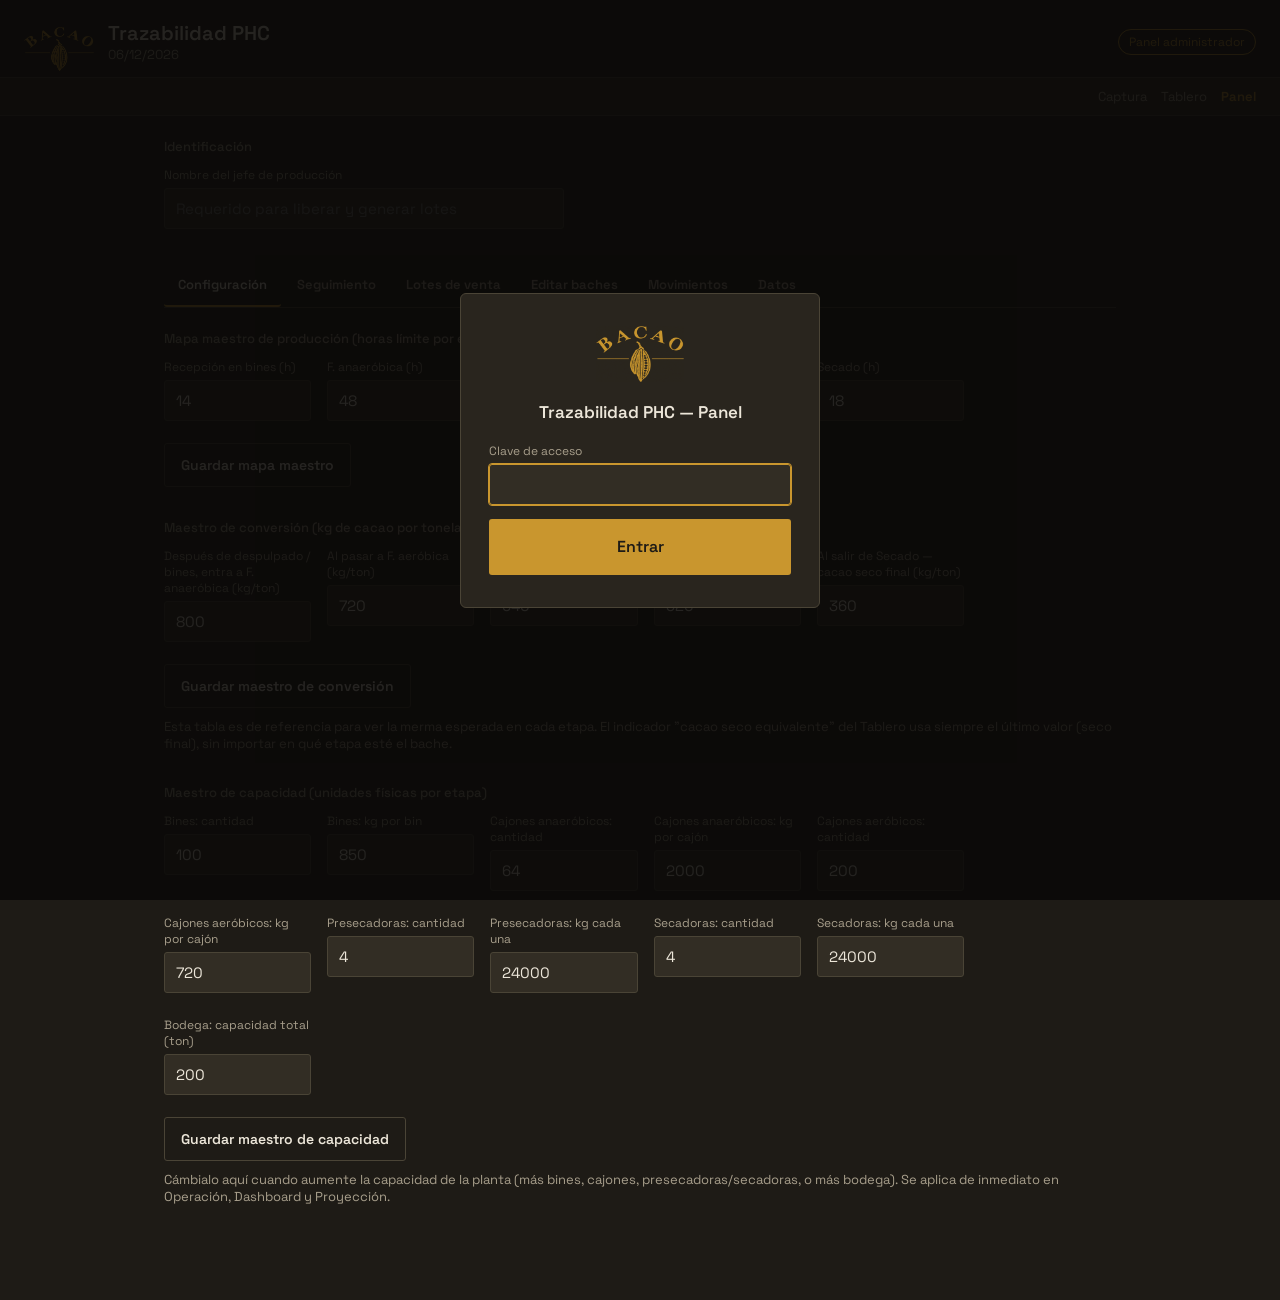
==== panel.html @ 09c731fa "Add files via upload" ====
<!DOCTYPE html>
<html lang="es">
<head>
<meta charset="UTF-8">
<meta name="viewport" content="width=device-width, initial-scale=1">
<title>Trazabilidad PHC — Panel</title>
<link rel="stylesheet" href="style.css">
</head>
<body>

<header>
  <div class="header-brand">
    <img src="logo-bacao.png" alt="Bacao" class="brand-logo">
    <div class="header-titles">
      <h1>Trazabilidad PHC</h1>
      <span class="sub" id="fecha-hoy"></span>
      <span class="sub" id="sync-status" style="color:var(--warn);"></span>
    </div>
  </div>
  <span class="page-role">Panel administrador</span>
</header>

<div class="action-bar">
  <nav class="page-links">
    <a href="index.html">Captura</a>
    <a href="tablero.html">Tablero</a>
    <a href="panel.html" class="current">Panel</a>
  </nav>
</div>

<div id="gate-overlay" class="gate-overlay">
  <div class="gate-card">
    <img src="logo-bacao.png" alt="Bacao" class="gate-logo">
    <h2>Trazabilidad PHC — Panel</h2>
    <div class="field"><label>Clave de acceso</label><input type="password" id="gate-clave" autocomplete="off"></div>
    <div id="gate-msg"></div>
    <button id="gate-btn" class="big">Entrar</button>
  </div>
</div>


<main>

  <div class="panel active" id="panel-administrador">
    <p class="block-title">Identificación</p>
    <div class="mapa-form" style="max-width:400px;">
      <div class="field"><label>Nombre del jefe de producción</label><input type="text" id="admin-nombre" placeholder="Requerido para liberar y generar lotes"></div>
    </div>
    <div id="admin-msg"></div>

    <nav class="admin-subtabs">
      <button class="admin-tab active" data-admintab="config">Configuración</button>
      <button class="admin-tab" data-admintab="seguimiento">Seguimiento</button>
      <button class="admin-tab" data-admintab="lotes">Lotes de venta</button>
      <button class="admin-tab" data-admintab="editar">Editar baches</button>
      <button class="admin-tab" data-admintab="movimientos">Movimientos</button>
      <button class="admin-tab" data-admintab="datos">Datos</button>
    </nav>

    <div class="admin-panel active" id="admin-config">
      <p class="block-title">Mapa maestro de producción (horas límite por etapa)</p>
      <div class="mapa-form">
        <div class="field"><label>Recepción en bines (h)</label><input type="number" id="mm-recepcion"></div>
        <div class="field"><label>F. anaeróbica (h)</label><input type="number" id="mm-anaerobica"></div>
        <div class="field"><label>F. aeróbica (h)</label><input type="number" id="mm-aerobica"></div>
        <div class="field"><label>Presecado (h)</label><input type="number" id="mm-presecado"></div>
        <div class="field"><label>Secado (h)</label><input type="number" id="mm-secado"></div>
      </div>
      <button class="secondary" id="btn-guardar-mapa">Guardar mapa maestro</button>

      <div class="section-gap">
        <p class="block-title">Maestro de conversión (kg de cacao por tonelada de fruto fresco, según etapa)</p>
        <div class="mapa-form">
          <div class="field"><label>Después de despulpado / bines, entra a F. anaeróbica (kg/ton)</label><input type="number" id="mc-anaerobica"></div>
          <div class="field"><label>Al pasar a F. aeróbica (kg/ton)</label><input type="number" id="mc-aerobica"></div>
          <div class="field"><label>Al entrar a Presecado (kg/ton)</label><input type="number" id="mc-presecado"></div>
          <div class="field"><label>Al entrar a Secado (kg/ton)</label><input type="number" id="mc-secado"></div>
          <div class="field"><label>Al salir de Secado — cacao seco final (kg/ton)</label><input type="number" id="mc-seco"></div>
        </div>
        <button class="secondary" id="btn-guardar-conversion">Guardar maestro de conversión</button>
        <p class="op-meta" style="margin-top:10px;">
          Esta tabla es de referencia para ver la merma esperada en cada etapa.
          El indicador "cacao seco equivalente" del Tablero usa siempre el
          último valor (seco final), sin importar en qué etapa esté el bache.
        </p>
      </div>

      <div class="section-gap">
        <p class="block-title">Maestro de capacidad (unidades físicas por etapa)</p>
        <div class="mapa-form">
          <div class="field"><label>Bines: cantidad</label><input type="number" id="cap-bines-total"></div>
          <div class="field"><label>Bines: kg por bin</label><input type="number" id="cap-bines-kg"></div>
          <div class="field"><label>Cajones anaeróbicos: cantidad</label><input type="number" id="cap-anaerobica-total"></div>
          <div class="field"><label>Cajones anaeróbicos: kg por cajón</label><input type="number" id="cap-anaerobica-kg"></div>
          <div class="field"><label>Cajones aeróbicos: cantidad</label><input type="number" id="cap-aerobica-total"></div>
          <div class="field"><label>Cajones aeróbicos: kg por cajón</label><input type="number" id="cap-aerobica-kg"></div>
          <div class="field"><label>Presecadoras: cantidad</label><input type="number" id="cap-presecado-total"></div>
          <div class="field"><label>Presecadoras: kg cada una</label><input type="number" id="cap-presecado-kg"></div>
          <div class="field"><label>Secadoras: cantidad</label><input type="number" id="cap-secado-total"></div>
          <div class="field"><label>Secadoras: kg cada una</label><input type="number" id="cap-secado-kg"></div>
          <div class="field"><label>Bodega: capacidad total (ton)</label><input type="number" id="cap-almacen-ton"></div>
        </div>
        <button class="secondary" id="btn-guardar-capacidad">Guardar maestro de capacidad</button>
        <p class="op-meta" style="margin-top:10px;">
          Cámbialo aquí cuando aumente la capacidad de la planta (más bines,
          cajones, presecadoras/secadoras, o más bodega). Se aplica de
          inmediato en Operación, Dashboard y Proyección.
        </p>
      </div>
    </div>

    <div class="admin-panel" id="admin-seguimiento">
      <p class="block-title">Seguimiento de tiempo por bache (normales y excedidos)</p>
      <div class="lv-history" id="admin-fuera-norma"></div>

      <div class="section-gap">
        <p class="block-title">Liberación de producto a inventario</p>
        <div class="lv-history" id="admin-liberacion"></div>
      </div>
    </div>

    <div class="admin-panel" id="admin-lotes">
      <p class="block-title">Generar lote de venta (baches liberados)</p>
      <div class="tabs-lv" id="lv-tabs"></div>
      <div class="lv-pool" id="lv-pool"></div>

      <div class="section-gap">
        <p class="block-title">Despachar grado 2 e impurezas (inventario común)</p>
        <div id="inventario-secundario-resumen" style="margin-bottom:16px;"></div>
        <div class="mapa-form" style="max-width:600px;">
          <div class="field"><label>Despachar Grado 2 (kg)</label><input type="number" id="desp-g2-cantidad" min="0" step="0.1"></div>
          <div class="field"><label>Despachar impurezas (kg)</label><input type="number" id="desp-imp-cantidad" min="0" step="0.1"></div>
        </div>
        <div id="desp-secundario-msg"></div>
        <button id="btn-despachar-secundario">Registrar despacho</button>
        <p class="op-meta" style="margin-top:10px;">Usa el nombre del jefe de producción de arriba (Identificación) como responsable de este despacho.</p>
      </div>
    </div>

    <div class="admin-panel" id="admin-editar">
      <p class="block-title">Editar bache capturado</p>
      <div class="msg err" style="margin-bottom:16px;">
        Esto modifica directamente el registro guardado — puede afectar capacidad,
        trazabilidad, lotes de venta y reportes ya generados. Úsalo solo para
        corregir errores de captura, y con el nombre del jefe de producción arriba.
      </div>
      <div class="mapa-form" style="max-width:420px;">
        <div class="field"><label>Código de bache</label>
          <input type="text" id="edit-buscar" list="edit-lista-codigos" placeholder="Escribe o elige un código">
          <datalist id="edit-lista-codigos"></datalist>
        </div>
      </div>
      <button class="secondary" id="btn-edit-cargar">Cargar bache</button>
      <div id="edit-form-wrap" style="margin-top:20px;"></div>
    </div>

    <div class="admin-panel" id="admin-movimientos">
      <p class="block-title">Registro de movimientos</p>
      <div class="mapa-form" style="max-width:500px; margin-bottom:16px;">
        <div class="field"><label>Buscar (bache, lote, acción o usuario)</label><input type="text" id="mov-filtro"></div>
      </div>
      <div class="lv-history" id="admin-movimientos-lista"></div>
    </div>

    <div class="admin-panel" id="admin-datos">
      <p class="block-title">Respaldo y exportación de datos</p>
      <div style="display:flex; gap:10px; flex-wrap:wrap; margin-bottom:10px;">
        <button class="secondary" id="btn-backup">Descargar backup completo (JSON)</button>
        <button class="secondary" id="btn-export-baches">Exportar baches (CSV)</button>
        <button class="secondary" id="btn-export-lotes">Exportar lotes de venta (CSV)</button>
      </div>
      <div class="field" style="max-width:400px;">
        <label>Restaurar backup (JSON)</label>
        <input type="file" id="input-restore" accept="application/json">
      </div>
      <div id="backup-msg"></div>

      <div class="section-gap">
        <p class="block-title">Herramientas de prueba</p>
        <button class="secondary" id="btn-ejemplo">Cargar baches de ejemplo</button>
        <button class="secondary" id="btn-borrar" style="border-color:var(--warn); color:var(--warn);">Borrar todos los baches (pruebas)</button>
        <div id="ejemplo-msg"></div>
      </div>
    </div>
  </div>

</main>

<script src="shared.js"></script>
<script src="panel.js"></script>
</body>
</html>
---- style.css ----
@import url('https://fonts.googleapis.com/css2?family=Space+Grotesk:wght@400;500;600;700&family=IBM+Plex+Mono:wght@400;500;600&display=swap');

  :root{
    --bg: #1E1B16;
    --panel: #29251E;
    --panel-2: #322D24;
    --line: #4A4436;
    --ink: #ECE6D9;
    --ink-dim: #A89F8C;
    --amber: #C9962E;
    --c-ccn51: #B4602E;
    --c-aromatico: #C9962E;
    --c-upia: #6B7F4E;
    --ok: #6B7F4E;
    --warn: #C15A3E;
    --radius: 3px;
  }
  *{box-sizing:border-box;}
  body{
    margin:0; background:var(--bg); color:var(--ink);
    font-family:'Space Grotesk',sans-serif;
    min-height:100vh; padding-bottom:60px;
  }
  .mono{font-family:'IBM Plex Mono',monospace;}

  header{
    padding:20px 24px 0; border-bottom:1px solid var(--line);
    display:flex; justify-content:space-between; align-items:center; flex-wrap:wrap; gap:12px;
  }
  .header-brand{display:flex; align-items:center; gap:14px;}
  .brand-logo{height:44px; width:auto; display:block;}
  .header-titles{display:flex; flex-direction:column; padding-bottom:14px;}
  header h1{margin:0; font-size:20px; font-weight:600;}
  header .sub{color:var(--ink-dim); font-size:13px;}
  .page-role{
    font-size:12px; color:var(--amber); border:1px solid var(--amber);
    padding:4px 10px; border-radius:20px; white-space:nowrap; margin-bottom:14px;
  }
  .action-bar{
    display:flex; align-items:center; gap:16px; flex-wrap:wrap;
    padding:10px 24px; border-bottom:1px solid var(--line); background:var(--panel-2);
  }
  .operario-display{font-size:13px; color:var(--ink-dim); white-space:nowrap;}
  .operario-display b{color:var(--ink);}
  .operario-display a{color:var(--amber); text-decoration:underline; margin-left:4px; font-size:12px;}

  .btn-instalar{
    background:var(--amber); color:#1E1B16; border:none; padding:9px 16px;
    border-radius:20px; font-weight:700; font-size:13px; cursor:pointer; white-space:nowrap;
  }
  .btn-instalar:hover{filter:brightness(1.08);}

  .page-links{
    display:flex; gap:14px; align-items:center; font-size:13px; margin-left:auto;
  }
  .page-links a{color:var(--ink-dim); text-decoration:none;}
  .page-links a:hover{color:var(--ink);}
  .page-links a.current{color:var(--amber); font-weight:600;}

  .gate-overlay{
    display:none; position:fixed; inset:0; background:rgba(10,9,7,0.88);
    align-items:center; justify-content:center; z-index:1000; padding:20px;
  }
  .gate-card{
    background:var(--panel); border:1px solid var(--line); border-radius:6px;
    padding:32px 28px; max-width:360px; width:100%; text-align:center;
  }
  .gate-logo{height:56px; margin-bottom:14px;}
  .gate-card h2{margin:0 0 20px; font-size:17px; font-weight:600;}
  .gate-card .field{text-align:left; margin-bottom:14px;}

  nav.tabs{
    display:flex; gap:2px; padding:0 24px; border-bottom:1px solid var(--line);
    overflow-x:auto;
  }
  nav.tabs button{
    background:none; border:none; color:var(--ink-dim); padding:12px 16px;
    font-size:14px; font-family:inherit; cursor:pointer; border-bottom:2px solid transparent;
    white-space:nowrap;
  }
  nav.tabs button.active{color:var(--ink); border-bottom-color:var(--amber);}

  main{padding:22px 24px; max-width:1000px; margin:0 auto;}
  .panel{display:none;}
  .panel.active{display:block;}

  .block-title{font-size:13px; color:var(--ink-dim); margin:0 0 12px; font-weight:500;}
  .empty{color:var(--ink-dim); font-size:14px; padding:36px 0; text-align:center; border:1px dashed var(--line); border-radius:var(--radius);}

  .field{display:flex; flex-direction:column; gap:5px; margin-bottom:12px;}
  .field label{font-size:12px; color:var(--ink-dim);}
  .field input, .field select{
    background:var(--panel-2); border:1px solid var(--line); color:var(--ink);
    padding:10px 11px; border-radius:var(--radius); font-size:15px; font-family:inherit;
  }
  .field input:focus, .field select:focus{outline:1px solid var(--amber); border-color:var(--amber);}

  .form-grid{display:grid; grid-template-columns:1fr 1fr; gap:0 16px; max-width:560px;}
  @media (max-width:600px){ .form-grid{grid-template-columns:1fr;} }

  button{
    background:var(--amber); color:#1E1B16; border:none; padding:11px 16px;
    border-radius:var(--radius); font-weight:600; font-size:14px; cursor:pointer; font-family:inherit;
    min-height:44px;
  }
  button:hover{filter:brightness(1.08);}
  button.secondary{background:transparent; color:var(--ink); border:1px solid var(--line);}
  button.big{width:100%; font-size:16px; padding:16px; min-height:56px;}
  button:disabled{opacity:0.4; cursor:not-allowed;}
  button:focus-visible, input:focus-visible, select:focus-visible{outline:2px solid var(--amber);}

  .preview-codigo{font-size:13px; color:var(--ink-dim); margin-top:2px;}
  .preview-codigo b{color:var(--ink); font-family:'IBM Plex Mono',monospace;}

  .msg{font-size:13px; padding:9px 11px; border-radius:var(--radius); margin-top:10px;}
  .msg.err{background:rgba(193,90,62,0.18); color:#E3A87B;}
  .msg.ok{background:rgba(107,127,78,0.2); color:#B7CB8F;}

  .tag{font-size:11px; font-weight:600; padding:3px 8px; border-radius:2px; color:#1E1B16;}

  /* Operación */
  .op-list{display:flex; flex-direction:column; gap:10px;}
  .op-card{border:1px solid var(--line); border-radius:var(--radius); background:var(--panel); padding:16px; cursor:pointer;}
  .op-card.selected{border-color:var(--amber);}
  .op-top{display:flex; justify-content:space-between; align-items:center; gap:10px; flex-wrap:wrap;}
  .op-codigo{font-family:'IBM Plex Mono',monospace; font-size:16px;}
  .op-meta{color:var(--ink-dim); font-size:13px; margin-top:6px;}
  .op-dur{font-size:13px; margin-top:4px;}
  .op-dur.excedido{color:var(--warn); font-weight:600;}
  .op-dur.ok{color:var(--ok); font-weight:600;}

  .op-action{margin-top:14px; padding-top:14px; border-top:1px solid var(--line); display:flex; flex-direction:column; gap:12px;}
  .op-action .row{display:flex; gap:10px; flex-wrap:wrap;}
  .op-action .row .field{flex:1; min-width:160px; margin-bottom:0;}
  .op-preview{font-size:12.5px; color:var(--ink-dim);}
  .op-preview b{color:var(--ink); font-family:'IBM Plex Mono',monospace;}

  .aireacion-btns{display:flex; gap:10px; margin-top:6px;}
  .aireacion-btns button{flex:1;}
  .aireacion-btns button.done{background:var(--ok); color:#1E1B16;}

  /* Capacidad */
  .cap-row{display:grid; grid-template-columns:150px 1fr 150px; align-items:center; gap:12px; padding:9px 0; border-bottom:1px solid var(--panel-2); font-size:13px;}
  .cap-row:last-child{border-bottom:none;}
  .cap-bar{height:8px; border-radius:4px; background:var(--panel-2); overflow:hidden;}
  .cap-fill{height:100%;}
  .cap-text{text-align:right; font-family:'IBM Plex Mono',monospace; font-size:12.5px;}
  .cap-text.excedido{color:var(--warn); font-weight:600;}
  @media (max-width:600px){ .cap-row{grid-template-columns:110px 1fr 110px;} }

  /* Dashboard */
  .dash-grid{display:grid; grid-template-columns:repeat(auto-fit,minmax(160px,1fr)); gap:12px; margin-bottom:24px;}
  .dash-card{border:1px solid var(--line); border-radius:var(--radius); background:var(--panel); padding:16px;}
  .dash-card .n{font-size:28px; font-family:'IBM Plex Mono',monospace; font-weight:600;}
  .dash-card .label{font-size:12px; color:var(--ink-dim); margin-top:2px;}
  .dash-card .excedidos{font-size:12px; color:var(--warn); margin-top:8px;}
  .mapa-form{display:grid; grid-template-columns:repeat(auto-fit,minmax(140px,1fr)); gap:12px 16px; max-width:800px; margin-bottom:10px;}

  /* Proyección */
  table.proy{width:100%; border-collapse:collapse; font-size:12.5px;}
  table.proy th, table.proy td{border:1px solid var(--line); padding:8px 6px; text-align:center;}
  table.proy th{color:var(--ink-dim); font-weight:500; background:var(--panel-2);}
  table.proy td.codigo-col{font-family:'IBM Plex Mono',monospace; text-align:left; white-space:nowrap;}
  table.proy .proy-almacenado{color:var(--ok);}
  table.proy .proy-saturado{color:var(--warn); font-weight:600;}
  table.proy.trace td:first-child, table.proy.trace th:first-child{text-align:left;}

  /* LV */
  .tabs-lv{display:flex; gap:6px; margin-bottom:14px;}
  .tab-lv{padding:6px 12px; border-radius:2px; border:1px solid var(--line); background:transparent; color:var(--ink-dim); font-size:13px; cursor:pointer;}
  .tab-lv.active{border-color:var(--amber); color:var(--ink);}
  .lv-pool{border:1px solid var(--line); border-radius:var(--radius); background:var(--panel); padding:16px 18px;}
  .lv-pool-item{display:flex; align-items:center; gap:10px; padding:8px 0; border-bottom:1px solid var(--panel-2); font-size:13px;}
  .lv-pool-item:last-child{border-bottom:none;}
  .lv-total{display:flex; justify-content:space-between; align-items:center; margin-top:12px; padding-top:12px; border-top:1px solid var(--line); flex-wrap:wrap; gap:10px;}
  .lv-history{display:flex; flex-direction:column; gap:10px; margin-top:14px;}
  .lv-history-item{border:1px solid var(--line); border-radius:var(--radius); padding:12px 16px; background:var(--panel); display:flex; justify-content:space-between; align-items:center; flex-wrap:wrap; gap:8px;}
  .lv-history-item .codes{color:var(--ink-dim); font-size:12px; font-family:'IBM Plex Mono',monospace;}

  .section-gap{margin-top:32px;}

  .dash-header{display:flex; justify-content:space-between; align-items:flex-start; flex-wrap:wrap; gap:12px; margin-bottom:22px;}
  .dash-title{margin:0; font-size:19px; font-weight:600;}
  .dash-actions{display:flex; gap:8px; flex-wrap:wrap;}
  .report-card{background:var(--panel); border:1px solid var(--line); border-radius:4px; padding:20px 22px; margin-bottom:20px;}
  .report-card .block-title{margin-top:0;}
  .dash-card.kpi .n{color:var(--amber); font-size:32px;}

  @media print{
    body{background:#fff !important; color:#111 !important;}
    nav.tabs, header .sub, .admin-subtabs, button, input, select{display:none !important;}
    .panel{display:none !important;}
    #panel-dashboard{display:block !important;}
    .report-card, .dash-card{background:#fff !important; border:1px solid #999 !important; color:#111 !important; break-inside:avoid;}
    .dash-card .n, .dash-card .label, .block-title, .op-meta, .dash-title, h1, h2, p, span, div{color:#111 !important;}
    svg text{fill:#111 !important;}
    svg rect{fill:#888 !important;}
    svg line{stroke:#333 !important;}
  }

  .admin-subtabs{display:flex; gap:2px; border-bottom:1px solid var(--line); margin:22px 0 22px; overflow-x:auto;}
  .admin-tab{background:none; border:none; color:var(--ink-dim); padding:9px 14px; font-size:13px; font-family:inherit; cursor:pointer; border-bottom:2px solid transparent; white-space:nowrap;}
  .admin-tab.active{color:var(--ink); border-bottom-color:var(--amber);}
  .admin-panel{display:none;}
  .admin-panel.active{display:block;}
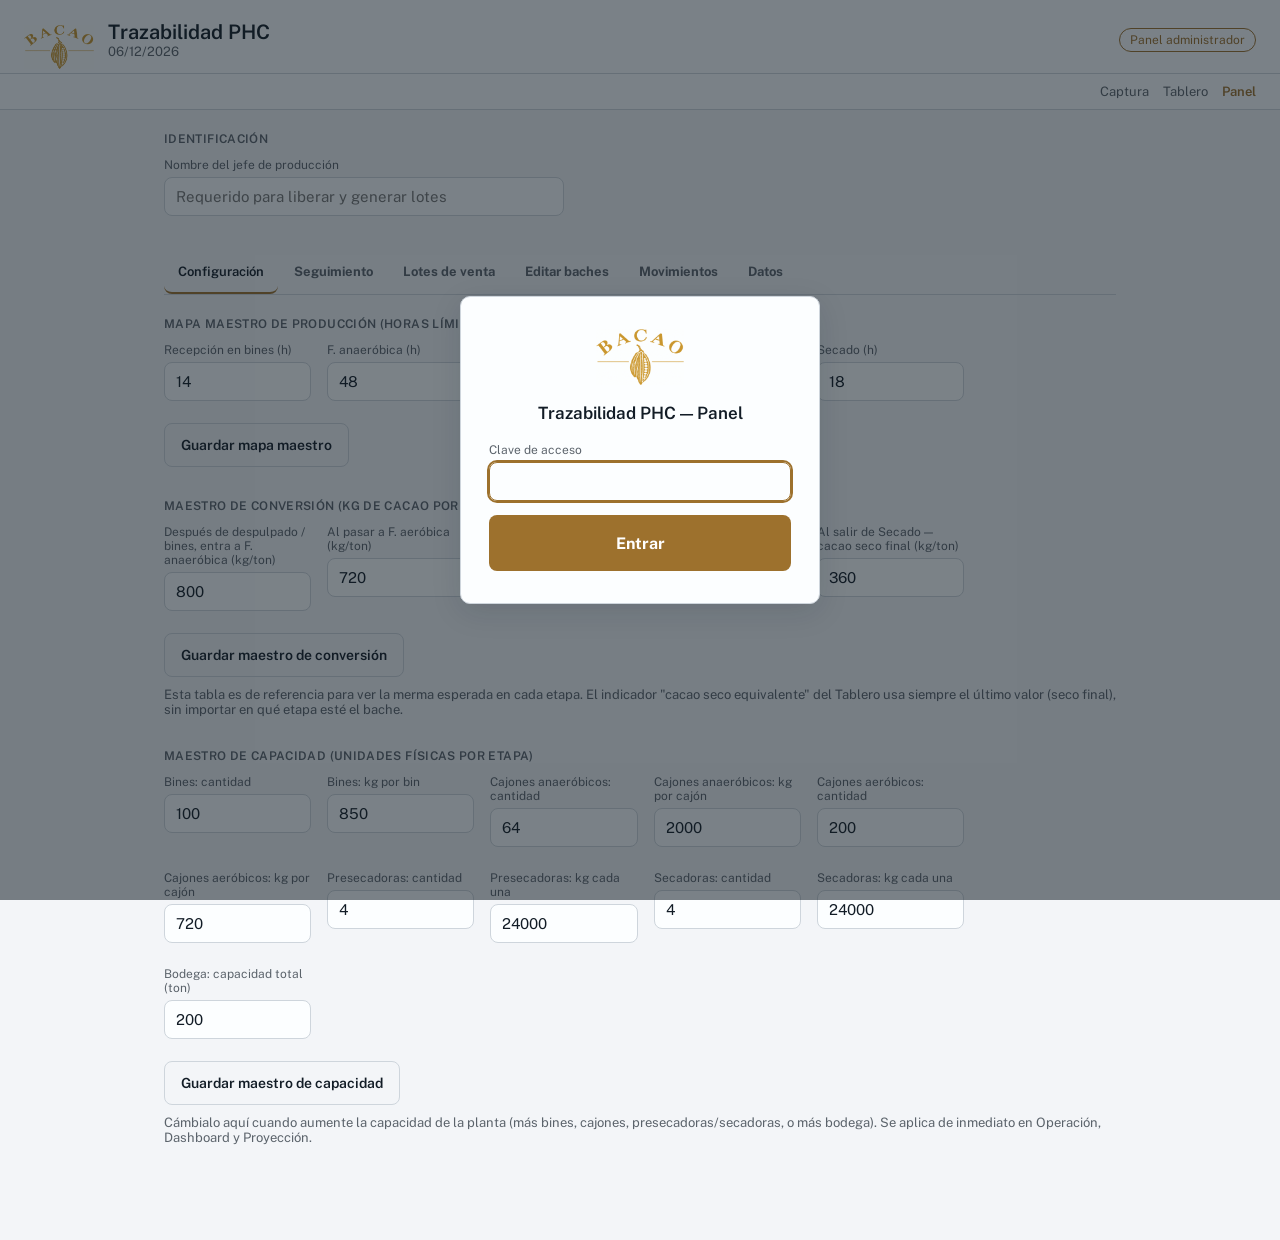
==== commit b9a15978: "Add files via upload" ====
--- a/panel.html
+++ b/panel.html
@@ -133,7 +133,8 @@
         </div>
         <div id="desp-secundario-msg"></div>
         <button id="btn-despachar-secundario">Registrar despacho</button>
-        <p class="op-meta" style="margin-top:10px;">Usa el nombre del jefe de producción de arriba (Identificación) como responsable de este despacho.</p>
+        <button class="secondary" id="btn-recalcular-secundario">Recalcular desde baches ya empacados</button>
+        <p class="op-meta" style="margin-top:10px;">Usa el nombre del jefe de producción de arriba (Identificación) como responsable de este despacho. Si tienes baches que se empacaron antes de que existiera este inventario, usa "Recalcular" para sumarlos (es seguro repetirlo, no duplica).</p>
       </div>
     </div>
 
--- a/style.css
+++ b/style.css
@@ -1,24 +1,24 @@
-@import url('https://fonts.googleapis.com/css2?family=Space+Grotesk:wght@400;500;600;700&family=IBM+Plex+Mono:wght@400;500;600&display=swap');
+@import url('https://fonts.googleapis.com/css2?family=Public+Sans:wght@400;500;600;700&family=IBM+Plex+Mono:wght@400;500;600&display=swap');
 
   :root{
-    --bg: #1E1B16;
-    --panel: #29251E;
-    --panel-2: #322D24;
-    --line: #4A4436;
-    --ink: #ECE6D9;
-    --ink-dim: #A89F8C;
-    --amber: #C9962E;
-    --c-ccn51: #B4602E;
-    --c-aromatico: #C9962E;
-    --c-upia: #6B7F4E;
-    --ok: #6B7F4E;
-    --warn: #C15A3E;
-    --radius: 3px;
+    --bg: #f3f5f8;
+    --panel: #fcfeff;
+    --panel-2: #eef1f5;
+    --line: #ced5dc;
+    --ink: #121c26;
+    --ink-dim: #5b636b;
+    --amber: #9d712d;
+    --c-ccn51: #b5652c;
+    --c-aromatico: #2f6b3e;
+    --c-upia: #3b6e8f;
+    --ok: #2f7a3d;
+    --warn: #b23a2e;
+    --radius: 10px;
   }
   *{box-sizing:border-box;}
   body{
     margin:0; background:var(--bg); color:var(--ink);
-    font-family:'Space Grotesk',sans-serif;
+    font-family:'Public Sans',system-ui,sans-serif;
     min-height:100vh; padding-bottom:60px;
   }
   .mono{font-family:'IBM Plex Mono',monospace;}
@@ -26,11 +26,12 @@
   header{
     padding:20px 24px 0; border-bottom:1px solid var(--line);
     display:flex; justify-content:space-between; align-items:center; flex-wrap:wrap; gap:12px;
+    background:var(--panel);
   }
   .header-brand{display:flex; align-items:center; gap:14px;}
   .brand-logo{height:44px; width:auto; display:block;}
   .header-titles{display:flex; flex-direction:column; padding-bottom:14px;}
-  header h1{margin:0; font-size:20px; font-weight:600;}
+  header h1{margin:0; font-size:20px; font-weight:600; color:var(--ink);}
   header .sub{color:var(--ink-dim); font-size:13px;}
   .page-role{
     font-size:12px; color:var(--amber); border:1px solid var(--amber);
@@ -38,14 +39,14 @@
   }
   .action-bar{
     display:flex; align-items:center; gap:16px; flex-wrap:wrap;
-    padding:10px 24px; border-bottom:1px solid var(--line); background:var(--panel-2);
+    padding:10px 24px; border-bottom:1px solid var(--line); background:var(--panel);
   }
   .operario-display{font-size:13px; color:var(--ink-dim); white-space:nowrap;}
   .operario-display b{color:var(--ink);}
   .operario-display a{color:var(--amber); text-decoration:underline; margin-left:4px; font-size:12px;}
 
   .btn-instalar{
-    background:var(--amber); color:#1E1B16; border:none; padding:9px 16px;
+    background:var(--amber); color:#fff; border:none; padding:9px 16px;
     border-radius:20px; font-weight:700; font-size:13px; cursor:pointer; white-space:nowrap;
   }
   .btn-instalar:hover{filter:brightness(1.08);}
@@ -58,53 +59,54 @@
   .page-links a.current{color:var(--amber); font-weight:600;}
 
   .gate-overlay{
-    display:none; position:fixed; inset:0; background:rgba(10,9,7,0.88);
+    display:none; position:fixed; inset:0; background:rgba(18,28,38,0.55);
     align-items:center; justify-content:center; z-index:1000; padding:20px;
   }
   .gate-card{
-    background:var(--panel); border:1px solid var(--line); border-radius:6px;
+    background:var(--panel); border:1px solid var(--line); border-radius:var(--radius);
     padding:32px 28px; max-width:360px; width:100%; text-align:center;
+    box-shadow:0 8px 30px rgba(18,28,38,0.12);
   }
   .gate-logo{height:56px; margin-bottom:14px;}
-  .gate-card h2{margin:0 0 20px; font-size:17px; font-weight:600;}
+  .gate-card h2{margin:0 0 20px; font-size:17px; font-weight:600; color:var(--ink);}
   .gate-card .field{text-align:left; margin-bottom:14px;}
 
   nav.tabs{
     display:flex; gap:2px; padding:0 24px; border-bottom:1px solid var(--line);
-    overflow-x:auto;
+    overflow-x:auto; background:var(--panel);
   }
   nav.tabs button{
     background:none; border:none; color:var(--ink-dim); padding:12px 16px;
     font-size:14px; font-family:inherit; cursor:pointer; border-bottom:2px solid transparent;
     white-space:nowrap;
   }
-  nav.tabs button.active{color:var(--ink); border-bottom-color:var(--amber);}
+  nav.tabs button.active{color:var(--ink); font-weight:600; border-bottom-color:var(--amber);}
 
   main{padding:22px 24px; max-width:1000px; margin:0 auto;}
   .panel{display:none;}
   .panel.active{display:block;}
 
-  .block-title{font-size:13px; color:var(--ink-dim); margin:0 0 12px; font-weight:500;}
+  .block-title{font-size:12px; color:var(--ink-dim); margin:0 0 12px; font-weight:600; text-transform:uppercase; letter-spacing:0.03em;}
   .empty{color:var(--ink-dim); font-size:14px; padding:36px 0; text-align:center; border:1px dashed var(--line); border-radius:var(--radius);}
 
   .field{display:flex; flex-direction:column; gap:5px; margin-bottom:12px;}
   .field label{font-size:12px; color:var(--ink-dim);}
   .field input, .field select{
-    background:var(--panel-2); border:1px solid var(--line); color:var(--ink);
-    padding:10px 11px; border-radius:var(--radius); font-size:15px; font-family:inherit;
-  }
-  .field input:focus, .field select:focus{outline:1px solid var(--amber); border-color:var(--amber);}
+    background:var(--panel); border:1px solid var(--line); color:var(--ink);
+    padding:10px 11px; border-radius:8px; font-size:15px; font-family:inherit;
+  }
+  .field input:focus, .field select:focus{outline:2px solid var(--amber); border-color:var(--amber);}
 
   .form-grid{display:grid; grid-template-columns:1fr 1fr; gap:0 16px; max-width:560px;}
   @media (max-width:600px){ .form-grid{grid-template-columns:1fr;} }
 
   button{
-    background:var(--amber); color:#1E1B16; border:none; padding:11px 16px;
-    border-radius:var(--radius); font-weight:600; font-size:14px; cursor:pointer; font-family:inherit;
+    background:var(--amber); color:#fff; border:none; padding:11px 16px;
+    border-radius:8px; font-weight:700; font-size:14px; cursor:pointer; font-family:inherit;
     min-height:44px;
   }
   button:hover{filter:brightness(1.08);}
-  button.secondary{background:transparent; color:var(--ink); border:1px solid var(--line);}
+  button.secondary{background:transparent; color:var(--ink); border:1px solid var(--line); font-weight:600;}
   button.big{width:100%; font-size:16px; padding:16px; min-height:56px;}
   button:disabled{opacity:0.4; cursor:not-allowed;}
   button:focus-visible, input:focus-visible, select:focus-visible{outline:2px solid var(--amber);}
@@ -112,16 +114,16 @@
   .preview-codigo{font-size:13px; color:var(--ink-dim); margin-top:2px;}
   .preview-codigo b{color:var(--ink); font-family:'IBM Plex Mono',monospace;}
 
-  .msg{font-size:13px; padding:9px 11px; border-radius:var(--radius); margin-top:10px;}
-  .msg.err{background:rgba(193,90,62,0.18); color:#E3A87B;}
-  .msg.ok{background:rgba(107,127,78,0.2); color:#B7CB8F;}
-
-  .tag{font-size:11px; font-weight:600; padding:3px 8px; border-radius:2px; color:#1E1B16;}
+  .msg{font-size:13px; padding:9px 11px; border-radius:8px; margin-top:10px;}
+  .msg.err{background:#fbe9e7; color:#8a2c22;}
+  .msg.ok{background:#e6f2e7; color:#215c2b;}
+
+  .tag{font-size:11px; font-weight:700; padding:3px 8px; border-radius:20px; color:#fff;}
 
   /* Operación */
   .op-list{display:flex; flex-direction:column; gap:10px;}
   .op-card{border:1px solid var(--line); border-radius:var(--radius); background:var(--panel); padding:16px; cursor:pointer;}
-  .op-card.selected{border-color:var(--amber);}
+  .op-card.selected{border-color:var(--amber); box-shadow:0 0 0 1px var(--amber);}
   .op-top{display:flex; justify-content:space-between; align-items:center; gap:10px; flex-wrap:wrap;}
   .op-codigo{font-family:'IBM Plex Mono',monospace; font-size:16px;}
   .op-meta{color:var(--ink-dim); font-size:13px; margin-top:6px;}
@@ -137,7 +139,7 @@
 
   .aireacion-btns{display:flex; gap:10px; margin-top:6px;}
   .aireacion-btns button{flex:1;}
-  .aireacion-btns button.done{background:var(--ok); color:#1E1B16;}
+  .aireacion-btns button.done{background:var(--ok); color:#fff;}
 
   /* Capacidad */
   .cap-row{display:grid; grid-template-columns:150px 1fr 150px; align-items:center; gap:12px; padding:9px 0; border-bottom:1px solid var(--panel-2); font-size:13px;}
@@ -151,7 +153,7 @@
   /* Dashboard */
   .dash-grid{display:grid; grid-template-columns:repeat(auto-fit,minmax(160px,1fr)); gap:12px; margin-bottom:24px;}
   .dash-card{border:1px solid var(--line); border-radius:var(--radius); background:var(--panel); padding:16px;}
-  .dash-card .n{font-size:28px; font-family:'IBM Plex Mono',monospace; font-weight:600;}
+  .dash-card .n{font-size:28px; font-family:'IBM Plex Mono',monospace; font-weight:600; color:var(--ink);}
   .dash-card .label{font-size:12px; color:var(--ink-dim); margin-top:2px;}
   .dash-card .excedidos{font-size:12px; color:var(--warn); margin-top:8px;}
   .mapa-form{display:grid; grid-template-columns:repeat(auto-fit,minmax(140px,1fr)); gap:12px 16px; max-width:800px; margin-bottom:10px;}
@@ -159,7 +161,7 @@
   /* Proyección */
   table.proy{width:100%; border-collapse:collapse; font-size:12.5px;}
   table.proy th, table.proy td{border:1px solid var(--line); padding:8px 6px; text-align:center;}
-  table.proy th{color:var(--ink-dim); font-weight:500; background:var(--panel-2);}
+  table.proy th{color:var(--ink-dim); font-weight:600; background:var(--panel-2);}
   table.proy td.codigo-col{font-family:'IBM Plex Mono',monospace; text-align:left; white-space:nowrap;}
   table.proy .proy-almacenado{color:var(--ok);}
   table.proy .proy-saturado{color:var(--warn); font-weight:600;}
@@ -167,8 +169,8 @@
 
   /* LV */
   .tabs-lv{display:flex; gap:6px; margin-bottom:14px;}
-  .tab-lv{padding:6px 12px; border-radius:2px; border:1px solid var(--line); background:transparent; color:var(--ink-dim); font-size:13px; cursor:pointer;}
-  .tab-lv.active{border-color:var(--amber); color:var(--ink);}
+  .tab-lv{padding:6px 12px; border-radius:20px; border:1px solid var(--line); background:transparent; color:var(--ink-dim); font-size:13px; cursor:pointer;}
+  .tab-lv.active{border-color:var(--amber); color:var(--ink); font-weight:600;}
   .lv-pool{border:1px solid var(--line); border-radius:var(--radius); background:var(--panel); padding:16px 18px;}
   .lv-pool-item{display:flex; align-items:center; gap:10px; padding:8px 0; border-bottom:1px solid var(--panel-2); font-size:13px;}
   .lv-pool-item:last-child{border-bottom:none;}
@@ -180,9 +182,9 @@
   .section-gap{margin-top:32px;}
 
   .dash-header{display:flex; justify-content:space-between; align-items:flex-start; flex-wrap:wrap; gap:12px; margin-bottom:22px;}
-  .dash-title{margin:0; font-size:19px; font-weight:600;}
+  .dash-title{margin:0; font-size:19px; font-weight:700; color:var(--ink);}
   .dash-actions{display:flex; gap:8px; flex-wrap:wrap;}
-  .report-card{background:var(--panel); border:1px solid var(--line); border-radius:4px; padding:20px 22px; margin-bottom:20px;}
+  .report-card{background:var(--panel); border:1px solid var(--line); border-radius:var(--radius); padding:20px 22px; margin-bottom:20px;}
   .report-card .block-title{margin-top:0;}
   .dash-card.kpi .n{color:var(--amber); font-size:32px;}
 
@@ -200,6 +202,6 @@
 
   .admin-subtabs{display:flex; gap:2px; border-bottom:1px solid var(--line); margin:22px 0 22px; overflow-x:auto;}
   .admin-tab{background:none; border:none; color:var(--ink-dim); padding:9px 14px; font-size:13px; font-family:inherit; cursor:pointer; border-bottom:2px solid transparent; white-space:nowrap;}
-  .admin-tab.active{color:var(--ink); border-bottom-color:var(--amber);}
+  .admin-tab.active{color:var(--ink); font-weight:600; border-bottom-color:var(--amber);}
   .admin-panel{display:none;}
   .admin-panel.active{display:block;}
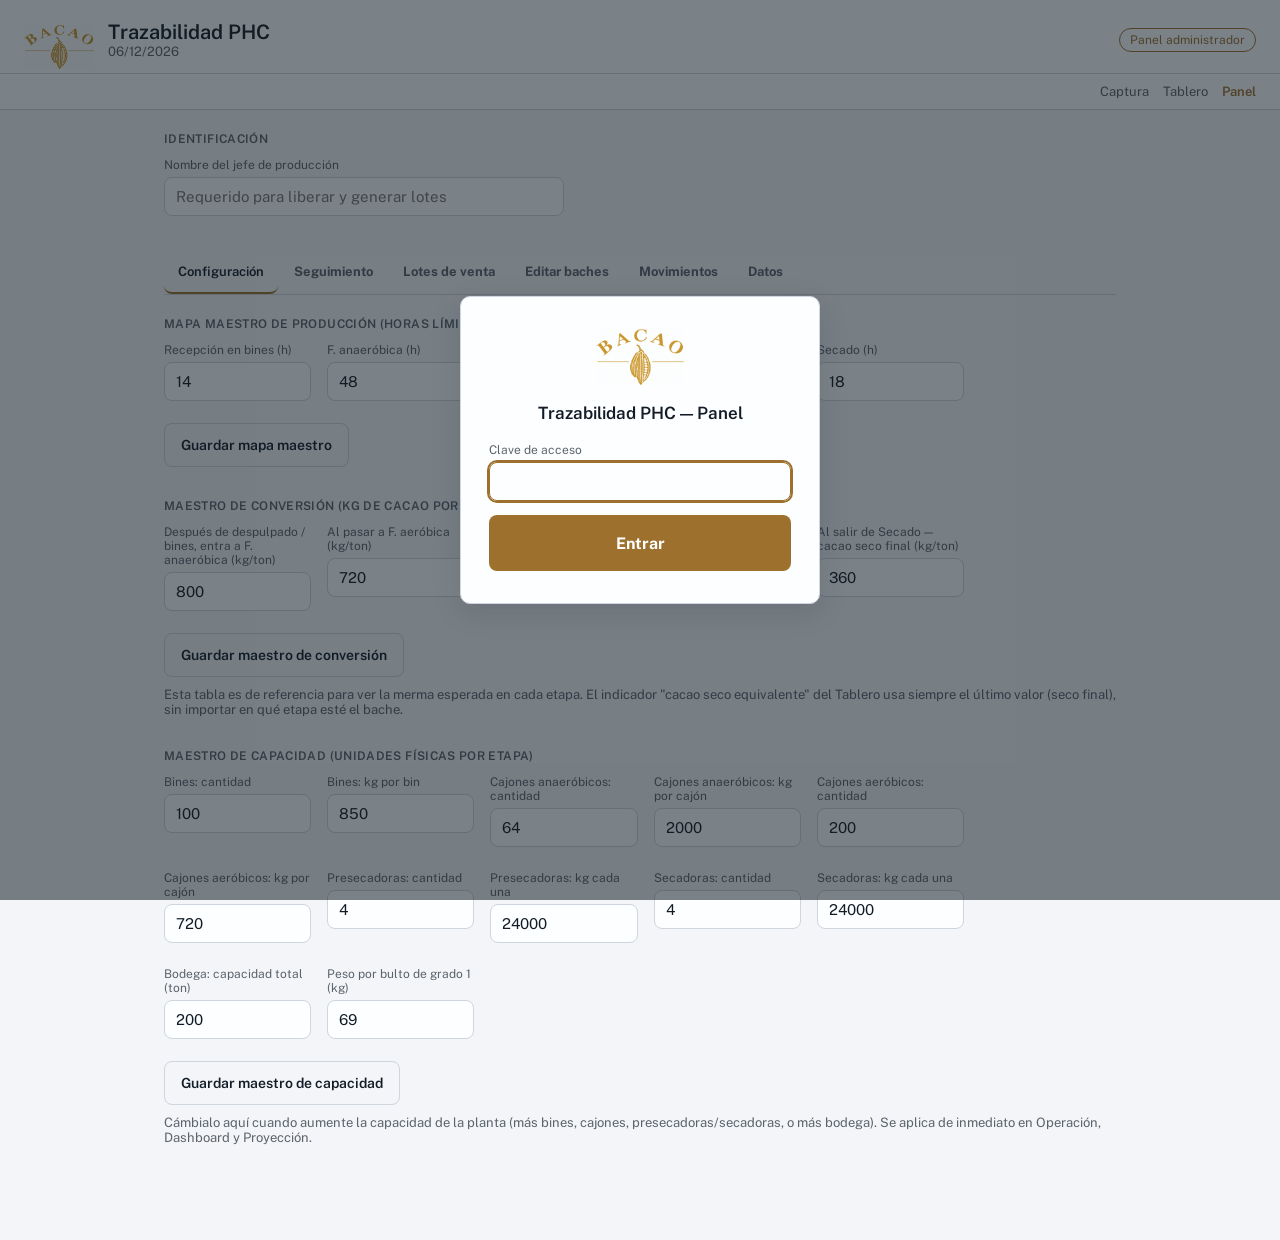
==== commit d16c9567: "Add files via upload" ====
--- a/panel.html
+++ b/panel.html
@@ -99,6 +99,7 @@
           <div class="field"><label>Secadoras: cantidad</label><input type="number" id="cap-secado-total"></div>
           <div class="field"><label>Secadoras: kg cada una</label><input type="number" id="cap-secado-kg"></div>
           <div class="field"><label>Bodega: capacidad total (ton)</label><input type="number" id="cap-almacen-ton"></div>
+          <div class="field"><label>Peso por bulto de grado 1 (kg)</label><input type="number" id="cap-peso-bulto"></div>
         </div>
         <button class="secondary" id="btn-guardar-capacidad">Guardar maestro de capacidad</button>
         <p class="op-meta" style="margin-top:10px;">
@@ -123,6 +124,11 @@
       <p class="block-title">Generar lote de venta (baches liberados)</p>
       <div class="tabs-lv" id="lv-tabs"></div>
       <div class="lv-pool" id="lv-pool"></div>
+
+      <div class="section-gap">
+        <p class="block-title">Despachar lotes de venta generados</p>
+        <div class="lv-history" id="lv-despacho-list"></div>
+      </div>
 
       <div class="section-gap">
         <p class="block-title">Despachar grado 2 e impurezas (inventario común)</p>
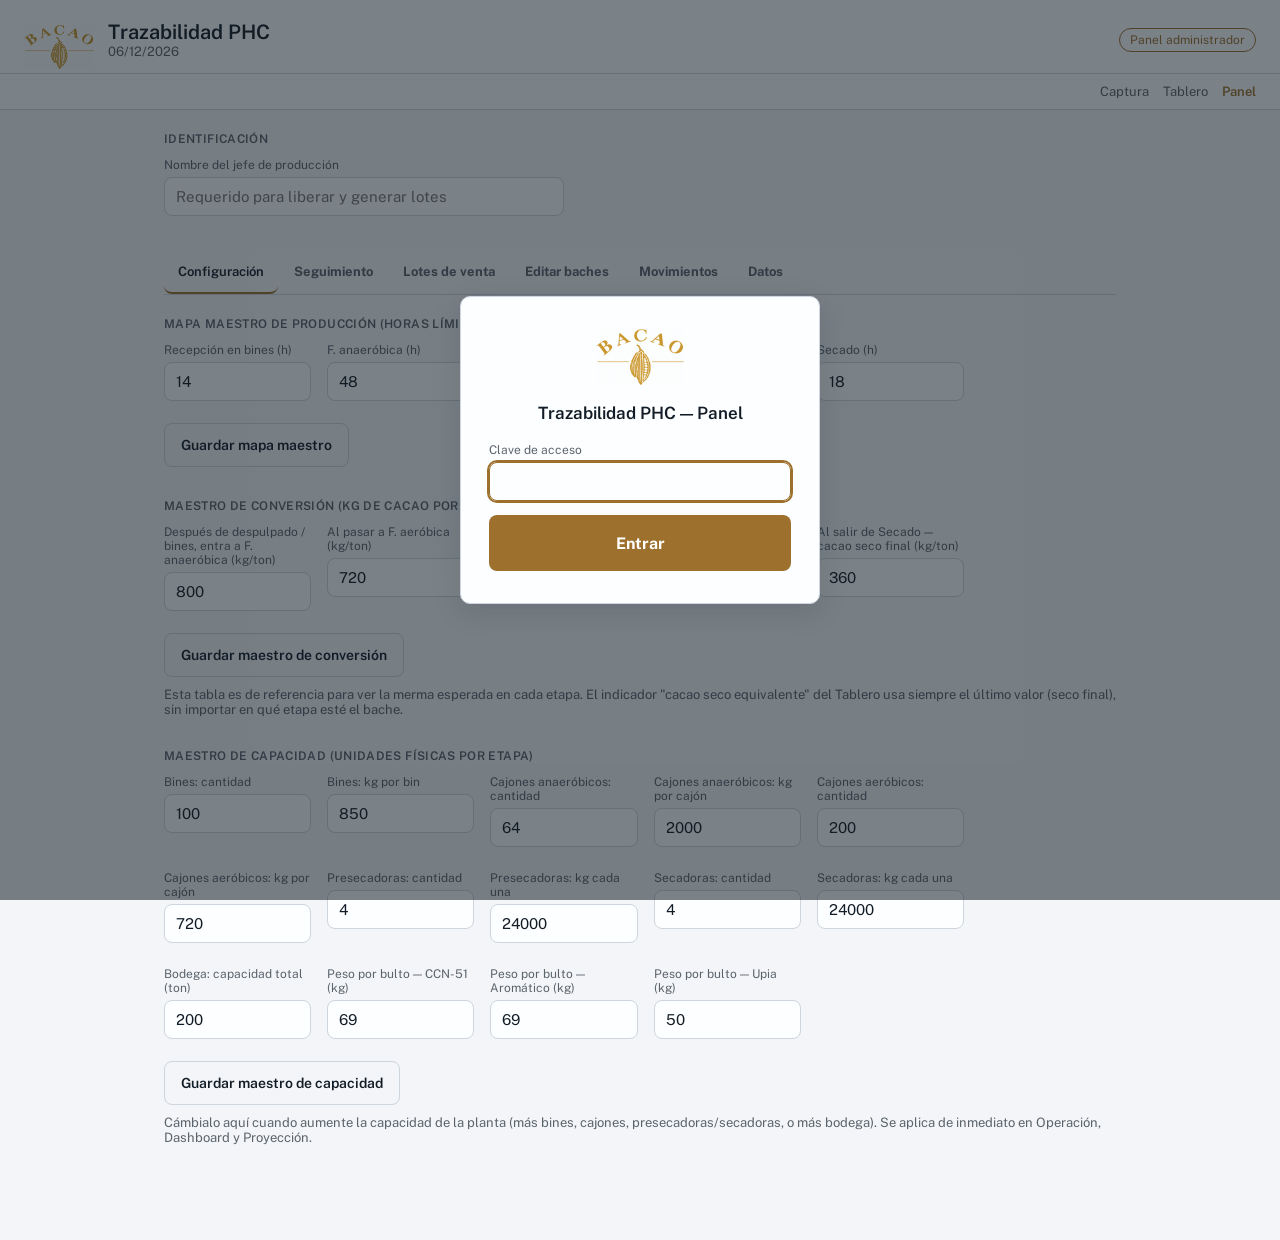
==== commit f2bbf26a: "Add files via upload" ====
--- a/panel.html
+++ b/panel.html
@@ -99,7 +99,9 @@
           <div class="field"><label>Secadoras: cantidad</label><input type="number" id="cap-secado-total"></div>
           <div class="field"><label>Secadoras: kg cada una</label><input type="number" id="cap-secado-kg"></div>
           <div class="field"><label>Bodega: capacidad total (ton)</label><input type="number" id="cap-almacen-ton"></div>
-          <div class="field"><label>Peso por bulto de grado 1 (kg)</label><input type="number" id="cap-peso-bulto"></div>
+          <div class="field"><label>Peso por bulto — CCN-51 (kg)</label><input type="number" id="cap-peso-bulto-ccn51"></div>
+          <div class="field"><label>Peso por bulto — Aromático (kg)</label><input type="number" id="cap-peso-bulto-aromatico"></div>
+          <div class="field"><label>Peso por bulto — Upia (kg)</label><input type="number" id="cap-peso-bulto-upia"></div>
         </div>
         <button class="secondary" id="btn-guardar-capacidad">Guardar maestro de capacidad</button>
         <p class="op-meta" style="margin-top:10px;">
@@ -142,6 +144,39 @@
         <button class="secondary" id="btn-recalcular-secundario">Recalcular desde baches ya empacados</button>
         <p class="op-meta" style="margin-top:10px;">Usa el nombre del jefe de producción de arriba (Identificación) como responsable de este despacho. Si tienes baches que se empacaron antes de que existiera este inventario, usa "Recalcular" para sumarlos (es seguro repetirlo, no duplica).</p>
       </div>
+
+      <div class="section-gap">
+        <p class="block-title">Secar cacao LOCAL (de fresco a seco)</p>
+        <div id="cacao-local-enproceso-resumen" style="margin-bottom:16px;"></div>
+        <div class="mapa-form" style="max-width:600px;">
+          <div class="field"><label>Cantidad fresca a procesar (kg)</label><input type="number" id="secar-local-fresco" min="0" step="0.1"></div>
+          <div class="field"><label>Peso seco resultante (kg)</label><input type="number" id="secar-local-seco" min="0" step="0.1"></div>
+        </div>
+        <div id="secar-local-msg"></div>
+        <button id="btn-secar-local">Registrar secado</button>
+        <p class="op-meta" style="margin-top:10px;">El cacao LOCAL entra fresco y también pierde peso al secarse. Aquí el líder registra cuánto fresco tomó y cuánto pesó ya seco; ese peso seco pasa a "pendiente de liberar".</p>
+      </div>
+
+      <div class="section-gap">
+        <p class="block-title">Liberar cacao LOCAL (ya seco, pendiente de liberación)</p>
+        <div id="cacao-local-secopendiente-resumen" style="margin-bottom:16px;"></div>
+        <div class="mapa-form" style="max-width:400px;">
+          <div class="field"><label>Cantidad a liberar (kg)</label><input type="number" id="lib-local-cantidad" min="0" step="0.1"></div>
+        </div>
+        <div id="lib-local-msg"></div>
+        <button id="btn-liberar-local">Liberar al inventario final</button>
+        <p class="op-meta" style="margin-top:10px;">Se pre-llena con toda la suma pendiente; puedes editarla para liberar solo una parte.</p>
+      </div>
+
+      <div class="section-gap">
+        <p class="block-title">Despachar cacao LOCAL (ya liberado)</p>
+        <div id="cacao-local-resumen" style="margin-bottom:16px;"></div>
+        <div class="mapa-form" style="max-width:400px;">
+          <div class="field"><label>Despachar cacao LOCAL (kg)</label><input type="number" id="desp-local-cantidad" min="0" step="0.1"></div>
+        </div>
+        <div id="desp-local-msg"></div>
+        <button id="btn-despachar-local">Registrar despacho</button>
+      </div>
     </div>
 
     <div class="admin-panel" id="admin-editar">
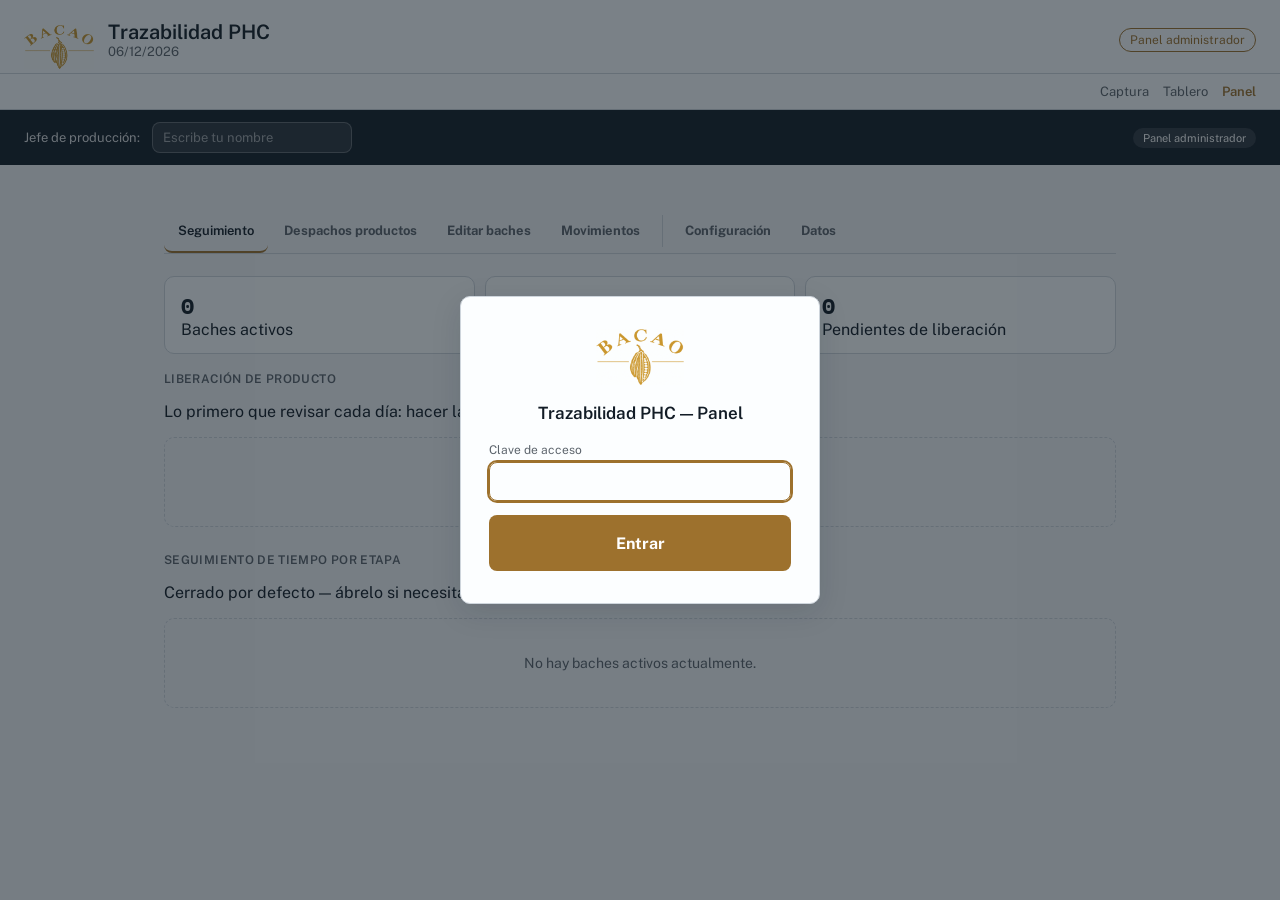
==== commit 1b08ee3f: "Add files via upload" ====
--- a/panel.html
+++ b/panel.html
@@ -28,6 +28,13 @@
   </nav>
 </div>
 
+<div class="idbar">
+  <span class="who">Jefe de producción:</span>
+  <input type="text" id="admin-nombre" placeholder="Escribe tu nombre">
+  <span class="role">Panel administrador</span>
+</div>
+<div id="admin-msg" style="padding:0 24px;"></div>
+
 <div id="gate-overlay" class="gate-overlay">
   <div class="gate-card">
     <img src="logo-bacao.png" alt="Bacao" class="gate-logo">
@@ -42,84 +49,91 @@
 <main>
 
   <div class="panel active" id="panel-administrador">
-    <p class="block-title">Identificación</p>
-    <div class="mapa-form" style="max-width:400px;">
-      <div class="field"><label>Nombre del jefe de producción</label><input type="text" id="admin-nombre" placeholder="Requerido para liberar y generar lotes"></div>
-    </div>
-    <div id="admin-msg"></div>
-
     <nav class="admin-subtabs">
-      <button class="admin-tab active" data-admintab="config">Configuración</button>
-      <button class="admin-tab" data-admintab="seguimiento">Seguimiento</button>
-      <button class="admin-tab" data-admintab="lotes">Lotes de venta</button>
+      <button class="admin-tab active" data-admintab="seguimiento">Seguimiento <span class="badge" id="badge-seguimiento" style="display:none;"></span></button>
+      <button class="admin-tab" data-admintab="lotes">Despachos productos</button>
       <button class="admin-tab" data-admintab="editar">Editar baches</button>
       <button class="admin-tab" data-admintab="movimientos">Movimientos</button>
+      <div class="admin-tabs-divider"></div>
+      <button class="admin-tab" data-admintab="config">Configuración</button>
       <button class="admin-tab" data-admintab="datos">Datos</button>
     </nav>
 
-    <div class="admin-panel active" id="admin-config">
-      <p class="block-title">Mapa maestro de producción (horas límite por etapa)</p>
-      <div class="mapa-form">
-        <div class="field"><label>Recepción en bines (h)</label><input type="number" id="mm-recepcion"></div>
-        <div class="field"><label>F. anaeróbica (h)</label><input type="number" id="mm-anaerobica"></div>
-        <div class="field"><label>F. aeróbica (h)</label><input type="number" id="mm-aerobica"></div>
-        <div class="field"><label>Presecado (h)</label><input type="number" id="mm-presecado"></div>
-        <div class="field"><label>Secado (h)</label><input type="number" id="mm-secado"></div>
-      </div>
-      <button class="secondary" id="btn-guardar-mapa">Guardar mapa maestro</button>
-
-      <div class="section-gap">
-        <p class="block-title">Maestro de conversión (kg de cacao por tonelada de fruto fresco, según etapa)</p>
-        <div class="mapa-form">
-          <div class="field"><label>Después de despulpado / bines, entra a F. anaeróbica (kg/ton)</label><input type="number" id="mc-anaerobica"></div>
-          <div class="field"><label>Al pasar a F. aeróbica (kg/ton)</label><input type="number" id="mc-aerobica"></div>
-          <div class="field"><label>Al entrar a Presecado (kg/ton)</label><input type="number" id="mc-presecado"></div>
-          <div class="field"><label>Al entrar a Secado (kg/ton)</label><input type="number" id="mc-secado"></div>
-          <div class="field"><label>Al salir de Secado — cacao seco final (kg/ton)</label><input type="number" id="mc-seco"></div>
-        </div>
-        <button class="secondary" id="btn-guardar-conversion">Guardar maestro de conversión</button>
-        <p class="op-meta" style="margin-top:10px;">
-          Esta tabla es de referencia para ver la merma esperada en cada etapa.
-          El indicador "cacao seco equivalente" del Tablero usa siempre el
-          último valor (seco final), sin importar en qué etapa esté el bache.
-        </p>
-      </div>
-
-      <div class="section-gap">
-        <p class="block-title">Maestro de capacidad (unidades físicas por etapa)</p>
-        <div class="mapa-form">
-          <div class="field"><label>Bines: cantidad</label><input type="number" id="cap-bines-total"></div>
-          <div class="field"><label>Bines: kg por bin</label><input type="number" id="cap-bines-kg"></div>
-          <div class="field"><label>Cajones anaeróbicos: cantidad</label><input type="number" id="cap-anaerobica-total"></div>
-          <div class="field"><label>Cajones anaeróbicos: kg por cajón</label><input type="number" id="cap-anaerobica-kg"></div>
-          <div class="field"><label>Cajones aeróbicos: cantidad</label><input type="number" id="cap-aerobica-total"></div>
-          <div class="field"><label>Cajones aeróbicos: kg por cajón</label><input type="number" id="cap-aerobica-kg"></div>
-          <div class="field"><label>Presecadoras: cantidad</label><input type="number" id="cap-presecado-total"></div>
-          <div class="field"><label>Presecadoras: kg cada una</label><input type="number" id="cap-presecado-kg"></div>
-          <div class="field"><label>Secadoras: cantidad</label><input type="number" id="cap-secado-total"></div>
-          <div class="field"><label>Secadoras: kg cada una</label><input type="number" id="cap-secado-kg"></div>
-          <div class="field"><label>Bodega: capacidad total (ton)</label><input type="number" id="cap-almacen-ton"></div>
-          <div class="field"><label>Peso por bulto — CCN-51 (kg)</label><input type="number" id="cap-peso-bulto-ccn51"></div>
-          <div class="field"><label>Peso por bulto — Aromático (kg)</label><input type="number" id="cap-peso-bulto-aromatico"></div>
-          <div class="field"><label>Peso por bulto — Upia (kg)</label><input type="number" id="cap-peso-bulto-upia"></div>
-        </div>
-        <button class="secondary" id="btn-guardar-capacidad">Guardar maestro de capacidad</button>
-        <p class="op-meta" style="margin-top:10px;">
-          Cámbialo aquí cuando aumente la capacidad de la planta (más bines,
-          cajones, presecadoras/secadoras, o más bodega). Se aplica de
-          inmediato en Operación, Dashboard y Proyección.
-        </p>
-      </div>
-    </div>
-
-    <div class="admin-panel" id="admin-seguimiento">
-      <p class="block-title">Seguimiento de tiempo por bache (normales y excedidos)</p>
-      <div class="lv-history" id="admin-fuera-norma"></div>
-
-      <div class="section-gap">
-        <p class="block-title">Liberación de producto a inventario</p>
-        <div class="lv-history" id="admin-liberacion"></div>
-      </div>
+    <div class="admin-panel" id="admin-config">
+      <p class="section-hint" style="margin-top:0;">Se cambia rara vez — solo cuando ajustan tiempos, capacidad o pesos de referencia.</p>
+
+      <details class="settings-group">
+        <summary>Mapa maestro de producción (horas límite por etapa)</summary>
+        <div class="settings-body">
+          <div class="mapa-form" style="margin-top:10px;">
+            <div class="field"><label>Recepción en bines (h)</label><input type="number" id="mm-recepcion"></div>
+            <div class="field"><label>F. anaeróbica (h)</label><input type="number" id="mm-anaerobica"></div>
+            <div class="field"><label>F. aeróbica (h)<span style="display:block; font-size:11px; color:var(--ink-dim);">+24 h para Aromático y Upia</span></label><input type="number" id="mm-aerobica"></div>
+            <div class="field"><label>Presecado (h)</label><input type="number" id="mm-presecado"></div>
+            <div class="field"><label>Secado (h)</label><input type="number" id="mm-secado"></div>
+          </div>
+          <button class="secondary" id="btn-guardar-mapa">Guardar mapa maestro</button>
+        </div>
+      </details>
+
+      <details class="settings-group">
+        <summary>Maestro de conversión (kg de cacao por tonelada de fruto fresco)</summary>
+        <div class="settings-body">
+          <div class="mapa-form" style="margin-top:10px;">
+            <div class="field"><label>Después de despulpado / bines, entra a F. anaeróbica (kg/ton)</label><input type="number" id="mc-anaerobica"></div>
+            <div class="field"><label>Al pasar a F. aeróbica (kg/ton)</label><input type="number" id="mc-aerobica"></div>
+            <div class="field"><label>Al entrar a Presecado (kg/ton)</label><input type="number" id="mc-presecado"></div>
+            <div class="field"><label>Al entrar a Secado (kg/ton)</label><input type="number" id="mc-secado"></div>
+            <div class="field"><label>Al salir de Secado — cacao seco final (kg/ton)</label><input type="number" id="mc-seco"></div>
+          </div>
+          <button class="secondary" id="btn-guardar-conversion">Guardar maestro de conversión</button>
+          <p class="op-meta" style="margin-top:10px;">
+            Esta tabla es de referencia para ver la merma esperada en cada etapa.
+            El indicador "cacao seco equivalente" del Tablero usa siempre el
+            último valor (seco final), sin importar en qué etapa esté el bache.
+          </p>
+        </div>
+      </details>
+
+      <details class="settings-group">
+        <summary>Maestro de capacidad (unidades físicas por etapa)</summary>
+        <div class="settings-body">
+          <div class="mapa-form" style="margin-top:10px;">
+            <div class="field"><label>Bines: cantidad</label><input type="number" id="cap-bines-total"></div>
+            <div class="field"><label>Bines: kg por bin</label><input type="number" id="cap-bines-kg"></div>
+            <div class="field"><label>Cajones anaeróbicos: cantidad</label><input type="number" id="cap-anaerobica-total"></div>
+            <div class="field"><label>Cajones anaeróbicos: kg por cajón</label><input type="number" id="cap-anaerobica-kg"></div>
+            <div class="field"><label>Cajones aeróbicos: cantidad</label><input type="number" id="cap-aerobica-total"></div>
+            <div class="field"><label>Cajones aeróbicos: kg por cajón</label><input type="number" id="cap-aerobica-kg"></div>
+            <div class="field"><label>Presecadoras: cantidad</label><input type="number" id="cap-presecado-total"></div>
+            <div class="field"><label>Presecadoras: kg cada una</label><input type="number" id="cap-presecado-kg"></div>
+            <div class="field"><label>Secadoras: cantidad</label><input type="number" id="cap-secado-total"></div>
+            <div class="field"><label>Secadoras: kg cada una</label><input type="number" id="cap-secado-kg"></div>
+            <div class="field"><label>Bodega: capacidad total (ton)</label><input type="number" id="cap-almacen-ton"></div>
+            <div class="field"><label>Peso por bulto — CCN-51 (kg)</label><input type="number" id="cap-peso-bulto-ccn51"></div>
+            <div class="field"><label>Peso por bulto — Aromático (kg)</label><input type="number" id="cap-peso-bulto-aromatico"></div>
+            <div class="field"><label>Peso por bulto — Upia (kg)</label><input type="number" id="cap-peso-bulto-upia"></div>
+          </div>
+          <button class="secondary" id="btn-guardar-capacidad">Guardar maestro de capacidad</button>
+          <p class="op-meta" style="margin-top:10px;">
+            Cámbialo aquí cuando aumente la capacidad de la planta (más bines,
+            cajones, presecadoras/secadoras, o más bodega). Se aplica de
+            inmediato en Operación, Dashboard y Proyección.
+          </p>
+        </div>
+      </details>
+    </div>
+
+    <div class="admin-panel active" id="admin-seguimiento">
+      <div class="stat-row" id="seg-stats"></div>
+
+      <p class="block-title">Liberación de producto</p>
+      <p class="section-hint">Lo primero que revisar cada día: hacer la prueba de corte y decidir si se libera.</p>
+      <div id="admin-liberacion"></div>
+
+      <p class="block-title" style="margin-top:26px;">Seguimiento de tiempo por etapa</p>
+      <p class="section-hint">Cerrado por defecto — ábrelo si necesitas ver el detalle de una etapa.</p>
+      <div id="admin-fuera-norma"></div>
     </div>
 
     <div class="admin-panel" id="admin-lotes">
@@ -133,49 +147,64 @@
       </div>
 
       <div class="section-gap">
-        <p class="block-title">Despachar grado 2 e impurezas (inventario común)</p>
-        <div id="inventario-secundario-resumen" style="margin-bottom:16px;"></div>
-        <div class="mapa-form" style="max-width:600px;">
-          <div class="field"><label>Despachar Grado 2 (kg)</label><input type="number" id="desp-g2-cantidad" min="0" step="0.1"></div>
-          <div class="field"><label>Despachar impurezas (kg)</label><input type="number" id="desp-imp-cantidad" min="0" step="0.1"></div>
+        <p class="block-title">Grado 2</p>
+        <div class="report-card">
+          <div class="pipe mini" id="g2-pipe"></div>
+          <div class="btn-row" style="display:flex; gap:8px; margin-top:12px;">
+            <input type="number" id="desp-g2-cantidad" min="0" step="0.1" placeholder="kg a despachar" style="flex:1; border:1px solid var(--line); border-radius:8px; padding:9px 12px; font-family:inherit; font-size:13px;">
+            <button id="btn-despachar-secundario-g2">Despachar</button>
+          </div>
+        </div>
+      </div>
+
+      <div class="section-gap">
+        <p class="block-title">Impurezas</p>
+        <div class="report-card">
+          <div class="pipe mini" id="imp-pipe"></div>
+          <div class="btn-row" style="display:flex; gap:8px; margin-top:12px;">
+            <input type="number" id="desp-imp-cantidad" min="0" step="0.1" placeholder="kg a despachar" style="flex:1; border:1px solid var(--line); border-radius:8px; padding:9px 12px; font-family:inherit; font-size:13px;">
+            <button id="btn-despachar-secundario-imp">Despachar</button>
+          </div>
         </div>
         <div id="desp-secundario-msg"></div>
-        <button id="btn-despachar-secundario">Registrar despacho</button>
-        <button class="secondary" id="btn-recalcular-secundario">Recalcular desde baches ya empacados</button>
-        <p class="op-meta" style="margin-top:10px;">Usa el nombre del jefe de producción de arriba (Identificación) como responsable de este despacho. Si tienes baches que se empacaron antes de que existiera este inventario, usa "Recalcular" para sumarlos (es seguro repetirlo, no duplica).</p>
-      </div>
-
-      <div class="section-gap">
-        <p class="block-title">Secar cacao LOCAL (de fresco a seco)</p>
-        <div id="cacao-local-enproceso-resumen" style="margin-bottom:16px;"></div>
-        <div class="mapa-form" style="max-width:600px;">
-          <div class="field"><label>Cantidad fresca a procesar (kg)</label><input type="number" id="secar-local-fresco" min="0" step="0.1"></div>
-          <div class="field"><label>Peso seco resultante (kg)</label><input type="number" id="secar-local-seco" min="0" step="0.1"></div>
-        </div>
-        <div id="secar-local-msg"></div>
-        <button id="btn-secar-local">Registrar secado</button>
-        <p class="op-meta" style="margin-top:10px;">El cacao LOCAL entra fresco y también pierde peso al secarse. Aquí el líder registra cuánto fresco tomó y cuánto pesó ya seco; ese peso seco pasa a "pendiente de liberar".</p>
-      </div>
-
-      <div class="section-gap">
-        <p class="block-title">Liberar cacao LOCAL (ya seco, pendiente de liberación)</p>
-        <div id="cacao-local-secopendiente-resumen" style="margin-bottom:16px;"></div>
-        <div class="mapa-form" style="max-width:400px;">
-          <div class="field"><label>Cantidad a liberar (kg)</label><input type="number" id="lib-local-cantidad" min="0" step="0.1"></div>
-        </div>
-        <div id="lib-local-msg"></div>
-        <button id="btn-liberar-local">Liberar al inventario final</button>
-        <p class="op-meta" style="margin-top:10px;">Se pre-llena con toda la suma pendiente; puedes editarla para liberar solo una parte.</p>
-      </div>
-
-      <div class="section-gap">
-        <p class="block-title">Despachar cacao LOCAL (ya liberado)</p>
-        <div id="cacao-local-resumen" style="margin-bottom:16px;"></div>
-        <div class="mapa-form" style="max-width:400px;">
-          <div class="field"><label>Despachar cacao LOCAL (kg)</label><input type="number" id="desp-local-cantidad" min="0" step="0.1"></div>
-        </div>
-        <div id="desp-local-msg"></div>
-        <button id="btn-despachar-local">Registrar despacho</button>
+        <button class="secondary" id="btn-recalcular-secundario" style="margin-top:10px;">Recalcular desde baches ya empacados</button>
+        <p class="op-meta" style="margin-top:10px;">Usa el nombre del jefe de producción de arriba como responsable de estos despachos. Si tienes baches que se empacaron antes de que existiera este inventario, usa "Recalcular" para sumarlos (es seguro repetirlo, no duplica).</p>
+      </div>
+
+      <div class="section-gap">
+        <p class="block-title">Cacao LOCAL</p>
+        <p class="section-hint">Fresco → seco → liberado → despachado. Cada paso es una acción aparte.</p>
+        <div class="report-card">
+          <div class="pipe" id="local-pipe"></div>
+
+          <div class="setting-row" style="margin-top:14px;">
+            <span class="lbl">Secar<span class="sub" id="local-enproceso-sub">0 kg fresco pendiente</span></span>
+          </div>
+          <div class="btn-row" style="display:flex; gap:8px; flex-wrap:wrap;">
+            <input type="number" id="secar-local-fresco" min="0" step="0.1" placeholder="kg fresco a procesar" style="flex:1; min-width:140px; border:1px solid var(--line); border-radius:8px; padding:9px 12px; font-family:inherit; font-size:13px;">
+            <input type="number" id="secar-local-seco" min="0" step="0.1" placeholder="kg seco resultante" style="flex:1; min-width:140px; border:1px solid var(--line); border-radius:8px; padding:9px 12px; font-family:inherit; font-size:13px;">
+            <button class="secondary" id="btn-secar-local">Registrar secado</button>
+          </div>
+          <div id="secar-local-msg"></div>
+
+          <div class="setting-row" style="margin-top:14px;">
+            <span class="lbl">Liberar<span class="sub" id="local-secopendiente-sub">0 kg seco pendiente</span></span>
+          </div>
+          <div class="btn-row" style="display:flex; gap:8px;">
+            <input type="number" id="lib-local-cantidad" min="0" step="0.1" placeholder="kg a liberar" style="flex:1; border:1px solid var(--line); border-radius:8px; padding:9px 12px; font-family:inherit; font-size:13px;">
+            <button class="secondary" id="btn-liberar-local">Liberar</button>
+          </div>
+          <div id="lib-local-msg"></div>
+
+          <div class="setting-row" style="margin-top:14px;">
+            <span class="lbl">Despachar<span class="sub" id="local-total-sub">0 kg liberado disponible</span></span>
+          </div>
+          <div class="btn-row" style="display:flex; gap:8px;">
+            <input type="number" id="desp-local-cantidad" min="0" step="0.1" placeholder="kg a despachar" style="flex:1; border:1px solid var(--line); border-radius:8px; padding:9px 12px; font-family:inherit; font-size:13px;">
+            <button class="secondary" id="btn-despachar-local">Despachar</button>
+          </div>
+          <div id="desp-local-msg"></div>
+        </div>
       </div>
     </div>
 
@@ -205,24 +234,41 @@
     </div>
 
     <div class="admin-panel" id="admin-datos">
-      <p class="block-title">Respaldo y exportación de datos</p>
-      <div style="display:flex; gap:10px; flex-wrap:wrap; margin-bottom:10px;">
-        <button class="secondary" id="btn-backup">Descargar backup completo (JSON)</button>
-        <button class="secondary" id="btn-export-baches">Exportar baches (CSV)</button>
-        <button class="secondary" id="btn-export-lotes">Exportar lotes de venta (CSV)</button>
-      </div>
-      <div class="field" style="max-width:400px;">
-        <label>Restaurar backup (JSON)</label>
-        <input type="file" id="input-restore" accept="application/json">
+      <p class="section-hint" style="margin-top:0;">Herramientas de respaldo y exportación — de uso ocasional.</p>
+      <div class="report-card">
+        <div class="tool-row">
+          <span class="t">Descargar backup completo<span class="sub">JSON con todo lo guardado</span></span>
+          <button class="secondary" id="btn-backup">Descargar</button>
+        </div>
+        <div class="tool-row">
+          <span class="t">Exportar baches<span class="sub">CSV</span></span>
+          <button class="secondary" id="btn-export-baches">Exportar</button>
+        </div>
+        <div class="tool-row">
+          <span class="t">Exportar lotes de venta<span class="sub">CSV</span></span>
+          <button class="secondary" id="btn-export-lotes">Exportar</button>
+        </div>
+        <div class="tool-row">
+          <span class="t">Restaurar backup<span class="sub">Reemplaza todos los datos</span></span>
+          <input type="file" id="input-restore" accept="application/json" style="max-width:200px;">
+        </div>
       </div>
       <div id="backup-msg"></div>
 
-      <div class="section-gap">
-        <p class="block-title">Herramientas de prueba</p>
-        <button class="secondary" id="btn-ejemplo">Cargar baches de ejemplo</button>
-        <button class="secondary" id="btn-borrar" style="border-color:var(--warn); color:var(--warn);">Borrar todos los baches (pruebas)</button>
-        <div id="ejemplo-msg"></div>
-      </div>
+      <details class="settings-group">
+        <summary style="color:var(--warn);">Herramientas de prueba (con cuidado)</summary>
+        <div class="settings-body">
+          <div class="tool-row">
+            <span class="t">Cargar baches de ejemplo</span>
+            <button class="secondary" id="btn-ejemplo">Cargar</button>
+          </div>
+          <div class="tool-row">
+            <span class="t">Borrar todos los baches<span class="sub">Solo para pruebas — no se puede deshacer</span></span>
+            <button class="secondary" id="btn-borrar" style="border-color:var(--warn); color:var(--warn);">Borrar</button>
+          </div>
+          <div id="ejemplo-msg"></div>
+        </div>
+      </details>
     </div>
   </div>
 
--- a/style.css
+++ b/style.css
@@ -8,6 +8,9 @@
     --ink: #121c26;
     --ink-dim: #5b636b;
     --amber: #9d712d;
+    --amber-1: #f1e3cf;
+    --amber-2: #e2c393;
+    --amber-3: #c99a51;
     --c-ccn51: #b5652c;
     --c-aromatico: #2f6b3e;
     --c-upia: #3b6e8f;
@@ -200,8 +203,117 @@
     svg line{stroke:#333 !important;}
   }
 
-  .admin-subtabs{display:flex; gap:2px; border-bottom:1px solid var(--line); margin:22px 0 22px; overflow-x:auto;}
-  .admin-tab{background:none; border:none; color:var(--ink-dim); padding:9px 14px; font-size:13px; font-family:inherit; cursor:pointer; border-bottom:2px solid transparent; white-space:nowrap;}
+  .admin-subtabs{display:flex; gap:2px; border-bottom:1px solid var(--line); margin:22px 0 22px; overflow-x:auto; align-items:center;}
+  .admin-tab{background:none; border:none; color:var(--ink-dim); padding:9px 14px; font-size:13px; font-family:inherit; cursor:pointer; border-bottom:2px solid transparent; white-space:nowrap; display:flex; align-items:center; gap:6px;}
   .admin-tab.active{color:var(--ink); font-weight:600; border-bottom-color:var(--amber);}
+  .admin-tab .badge{background:var(--warn); color:#fff; font-size:10px; font-weight:700; padding:1px 6px; border-radius:20px;}
+  .admin-tab .badge.muted{background:var(--panel-2); color:var(--ink-dim);}
+  .admin-tabs-divider{width:1px; align-self:stretch; background:var(--line); margin:6px 6px;}
   .admin-panel{display:none;}
   .admin-panel.active{display:block;}
+
+  /* ---------- Barra de identificación fija (Panel) ---------- */
+  .idbar{
+    position:sticky; top:0; z-index:20; background:var(--ink); color:#fff;
+    padding:12px 24px; display:flex; align-items:center; gap:12px; flex-wrap:wrap;
+  }
+  .idbar .who{font-size:13px; opacity:.85;}
+  .idbar .name{font-weight:700; font-size:14px;}
+  .idbar input{
+    background:rgba(255,255,255,.1); border:1px solid rgba(255,255,255,.25); color:#fff;
+    padding:7px 10px; border-radius:8px; font-size:13px; font-family:inherit; min-width:200px;
+  }
+  .idbar input::placeholder{color:rgba(255,255,255,.55);}
+  .idbar a{color:var(--amber-2,#e2c393); font-size:12px; text-decoration:underline; margin-left:2px; cursor:pointer;}
+  .idbar .role{margin-left:auto; font-size:11px; background:rgba(255,255,255,.12); padding:4px 10px; border-radius:20px; white-space:nowrap;}
+
+  /* ---------- Tiras de estadísticas rápidas ---------- */
+  .stat-row{display:flex; gap:10px; flex-wrap:wrap; margin-bottom:18px;}
+  .stat{flex:1; min-width:120px; background:var(--panel); border:1px solid var(--line); border-radius:var(--radius); padding:14px 16px;}
+  .stat .n{font-family:'IBM Plex Mono',monospace; font-weight:700; font-size:22px;}
+  .stat .n.warn{color:var(--warn);}
+
+  /* ---------- Tarjetas colapsables genéricas (cola de liberación) ---------- */
+  .queue-card{background:var(--panel); border:1px solid var(--line); border-radius:var(--radius); margin-bottom:10px; overflow:hidden;}
+  .queue-head{display:flex; align-items:center; gap:10px; padding:13px 16px; cursor:pointer; border-left:4px solid var(--amber-3,#c99a51); flex-wrap:wrap;}
+  .queue-head .code{font-weight:600; font-size:14px;}
+  .queue-head .meta{font-size:12px; color:var(--ink-dim); flex:1;}
+  .queue-head .chev{color:var(--ink-dim); transition:transform .15s; margin-left:auto;}
+  .queue-card.open .chev{transform:rotate(90deg);}
+  .queue-body{display:none; padding:0 16px 16px; border-top:1px solid var(--line);}
+  .queue-card.open .queue-body{display:block;}
+
+  /* ---------- Grupos colapsables (seguimiento de tiempo, configuración) ---------- */
+  .stage-group{border:1px solid var(--line); border-radius:var(--radius); background:var(--panel); margin-bottom:8px; overflow:hidden;}
+  .stage-group summary{list-style:none; cursor:pointer; padding:11px 16px; display:flex; align-items:center; gap:10px; font-weight:600; font-size:13px;}
+  .stage-group summary::-webkit-details-marker{display:none;}
+  .stage-group summary .count{margin-left:auto; font-weight:400; color:var(--ink-dim); font-size:12px;}
+  .stage-group.warn summary{border-left:4px solid var(--warn); padding-left:12px;}
+  .stage-item{display:flex; justify-content:space-between; align-items:center; gap:10px; padding:9px 16px; border-top:1px solid var(--panel-2); font-size:12.5px; flex-wrap:wrap;}
+
+  .settings-group{border:1px solid var(--line); border-radius:var(--radius); background:var(--panel); margin-bottom:8px; overflow:hidden;}
+  .settings-group summary{list-style:none; cursor:pointer; padding:13px 16px; font-weight:600; font-size:13.5px; display:flex; align-items:center; gap:8px; color:var(--ink-dim);}
+  .settings-group summary::-webkit-details-marker{display:none;}
+  .settings-group summary:hover{color:var(--ink);}
+  .settings-body{padding:4px 16px 16px; border-top:1px solid var(--panel-2);}
+  .setting-row{display:flex; align-items:center; justify-content:space-between; padding:10px 0; border-bottom:1px dashed var(--panel-2); gap:16px; flex-wrap:wrap;}
+  .setting-row:last-child{border-bottom:none;}
+  .setting-row .lbl{font-size:13px;}
+  .setting-row .lbl .sub{display:block; font-size:11px; color:var(--ink-dim); margin-top:1px;}
+  .setting-row input{width:110px; border:1px solid var(--line); border-radius:8px; padding:7px 9px; font-family:'IBM Plex Mono',monospace; font-size:13px; text-align:right;}
+
+  .tool-row{display:flex; align-items:center; justify-content:space-between; padding:11px 0; border-bottom:1px solid var(--panel-2); gap:12px; flex-wrap:wrap;}
+  .tool-row:last-child{border-bottom:none;}
+  .tool-row .t{font-size:13px;} .tool-row .t .sub{display:block; font-size:11px; color:var(--ink-dim);}
+
+  /* ---------- Embudo / flujo (Inventario, Dashboard, mini-flujo Panel) ---------- */
+  .pipe-wrap{overflow-x:auto; margin-bottom:6px;}
+  .pipe{display:flex; border-radius:10px; overflow:hidden; min-width:460px;}
+  .pipe.mini{min-width:0;}
+  .pipe-seg{flex:1; padding:14px; color:#fff; position:relative; white-space:nowrap; min-width:92px;}
+  .pipe-seg .n{font-family:'IBM Plex Mono',monospace; font-weight:700; font-size:16px; display:block; white-space:nowrap;}
+  .pipe-seg .l{font-size:10.5px; opacity:.92; margin-top:1px; display:block; white-space:normal;}
+  .pipe-seg.despachado{background:var(--panel-2); color:var(--ink-dim);}
+  .pipe-arrow{display:flex; align-items:center; justify-content:center; color:var(--ink-dim); font-size:13px; padding:0 2px; background:var(--bg);}
+  .pipe-detail{display:flex; gap:14px; flex-wrap:wrap; font-size:11.5px; color:var(--ink-dim); margin-bottom:6px;}
+
+  /* ---------- Hero KPI oscuro (Dashboard, Inventario) ---------- */
+  .hero-kpi{background:var(--ink); border:1px solid var(--ink); border-radius:var(--radius); padding:16px;}
+  .hero-kpi .n{color:#fff; font-family:'IBM Plex Mono',monospace; font-weight:700; font-size:26px;}
+  .hero-kpi .label{color:#c9ccd1; font-size:12px; margin-top:2px;}
+  .hero-check{font-size:11.5px; color:var(--ok); background:#e6f2e7; border-radius:20px; padding:4px 11px; white-space:nowrap; font-weight:600; display:inline-block;}
+
+  /* ---------- Donut con leyenda de 2 líneas ---------- */
+  .donut-row{display:flex; align-items:center; gap:20px; flex-wrap:wrap;}
+  .donut-legend{flex:1; min-width:160px; display:flex; flex-direction:column; gap:8px;}
+  .donut-legend .row{font-size:12.5px;}
+  .donut-legend .label-line{display:flex; align-items:center; gap:8px; font-weight:600;}
+  .donut-legend .dot{width:9px; height:9px; border-radius:50%; flex-shrink:0; display:inline-block;}
+  .donut-legend .row .pct{margin-left:17px; color:var(--ink-dim); font-family:'IBM Plex Mono',monospace; font-size:11.5px; display:block; margin-top:1px;}
+
+  /* ---------- Hero total en bodega (Inventario) ---------- */
+  .inv-hero{background:var(--panel); border:1px solid var(--line); border-radius:14px; padding:22px 24px; margin-bottom:22px;}
+  .inv-hero-top{display:flex; justify-content:space-between; align-items:flex-start; flex-wrap:wrap; gap:14px; margin-bottom:16px;}
+  .inv-hero-label{font-size:13px; color:var(--ink-dim); margin-bottom:5px;}
+  .inv-hero-num{font-size:36px; font-weight:700; font-family:'IBM Plex Mono',monospace; line-height:1;}
+  .inv-hero-num span{font-size:16px; color:var(--ink-dim); font-weight:500; margin-left:6px;}
+  .inv-hero-bar{height:10px; border-radius:6px; overflow:hidden; display:flex; background:var(--panel-2); margin-bottom:10px;}
+  .inv-hero-bar div{height:100%;}
+  .inv-hero-legend{display:flex; gap:16px; flex-wrap:wrap; font-size:12px; color:var(--ink-dim);}
+  .inv-hero-legend span{display:inline-flex; align-items:center; gap:6px;}
+  .inv-hero-legend .dot{width:8px; height:8px; border-radius:50%; display:inline-block;}
+
+  /* ---------- Otros inventarios (secundarios, tratamiento distinto) ---------- */
+  .other-grid{display:grid; grid-template-columns:repeat(auto-fit,minmax(150px,1fr)); gap:12px;}
+  .other-card{background:var(--panel-2); border:1px solid var(--line); border-radius:var(--radius); padding:16px;}
+  .other-card .n{font-family:'IBM Plex Mono',monospace; font-size:22px; font-weight:700;}
+  .other-card .l{font-size:11.5px; color:var(--ink-dim); margin-top:3px; line-height:1.4;}
+  .other-card .sub-l{font-size:10.5px; color:var(--ink-dim); margin-top:6px; padding-top:6px; border-top:1px dashed var(--line);}
+  table.heat{width:100%; border-collapse:collapse; font-size:12px;}
+  table.heat th, table.heat td{padding:9px 8px; text-align:center; border-bottom:1px solid var(--panel-2);}
+  table.heat th{color:var(--ink-dim); font-weight:600; font-size:11px;}
+  table.heat td:first-child, table.heat th:first-child{text-align:left; font-weight:600; white-space:nowrap; position:sticky; left:0; background:var(--panel);}
+  table.heat td.cell{font-family:'IBM Plex Mono',monospace; font-weight:600; color:#fff;}
+  .heat-wrap{overflow-x:auto;}
+  .heat-legend{display:flex; gap:14px; margin-top:12px; font-size:11px; color:var(--ink-dim); flex-wrap:wrap;}
+  .heat-legend i{width:10px; height:10px; border-radius:3px; display:inline-block; margin-right:5px;}
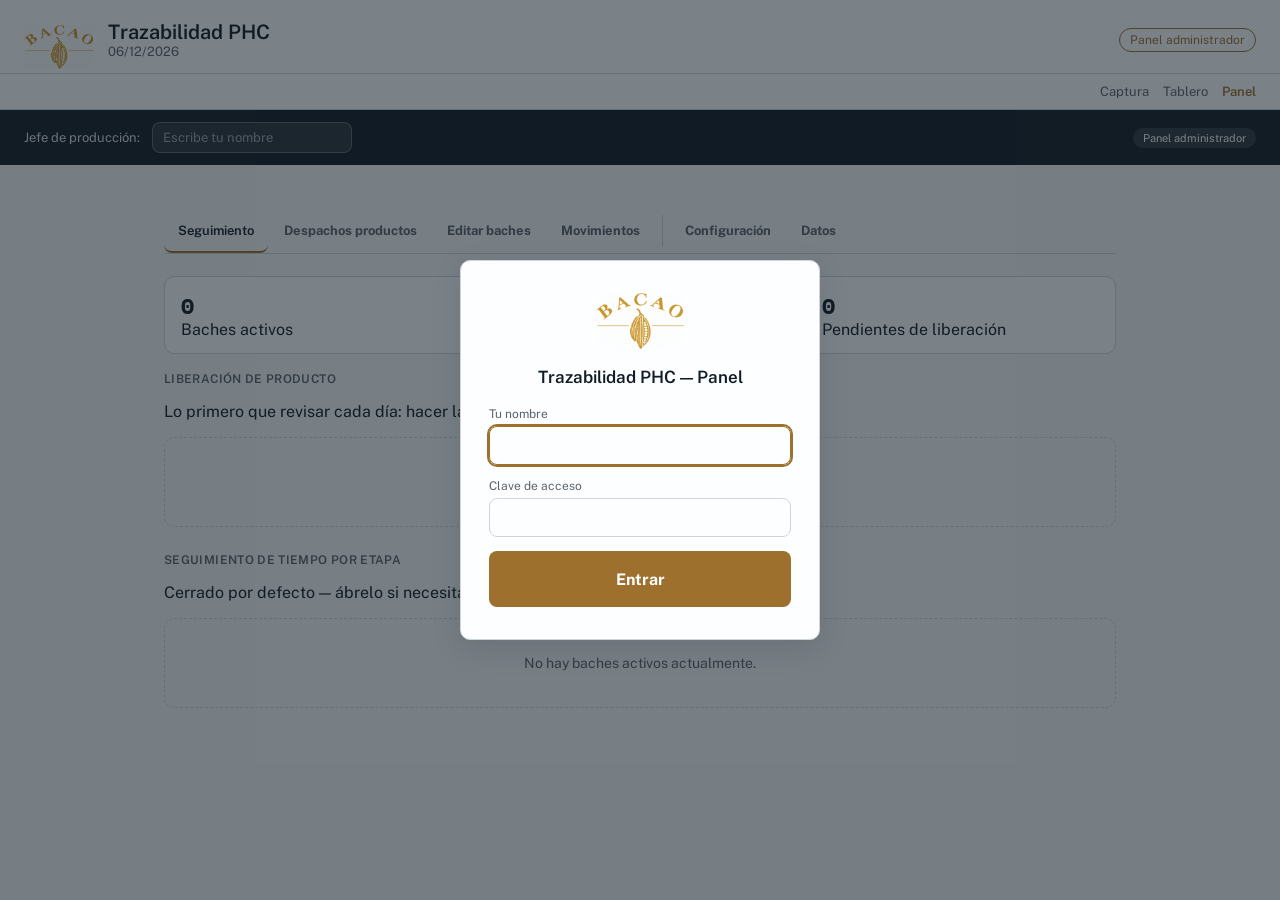
==== commit 8cec6caa: "Add files via upload" ====
--- a/panel.html
+++ b/panel.html
@@ -39,6 +39,7 @@
   <div class="gate-card">
     <img src="logo-bacao.png" alt="Bacao" class="gate-logo">
     <h2>Trazabilidad PHC — Panel</h2>
+    <div class="field"><label>Tu nombre</label><input type="text" id="gate-nombre" autocomplete="off"></div>
     <div class="field"><label>Clave de acceso</label><input type="password" id="gate-clave" autocomplete="off"></div>
     <div id="gate-msg"></div>
     <button id="gate-btn" class="big">Entrar</button>
--- a/style.css
+++ b/style.css
@@ -163,10 +163,10 @@
 
   /* Proyección */
   table.proy{width:100%; border-collapse:collapse; font-size:12.5px;}
-  table.proy th, table.proy td{border:1px solid var(--line); padding:8px 6px; text-align:center;}
-  table.proy th{color:var(--ink-dim); font-weight:600; background:var(--panel-2);}
-  table.proy td.codigo-col{font-family:'IBM Plex Mono',monospace; text-align:left; white-space:nowrap;}
-  table.proy .proy-almacenado{color:var(--ok);}
+  table.proy th, table.proy td{padding:9px 8px; text-align:center; border-bottom:1px solid var(--panel-2);}
+  table.proy th{color:var(--ink-dim); font-weight:600; font-size:11px;}
+  table.proy td.codigo-col{font-family:'IBM Plex Mono',monospace; text-align:left; white-space:nowrap; padding-left:8px;}
+  table.proy .proy-almacenado{color:var(--ok); font-weight:600;}
   table.proy .proy-saturado{color:var(--warn); font-weight:600;}
   table.proy.trace td:first-child, table.proy.trace th:first-child{text-align:left;}
 
